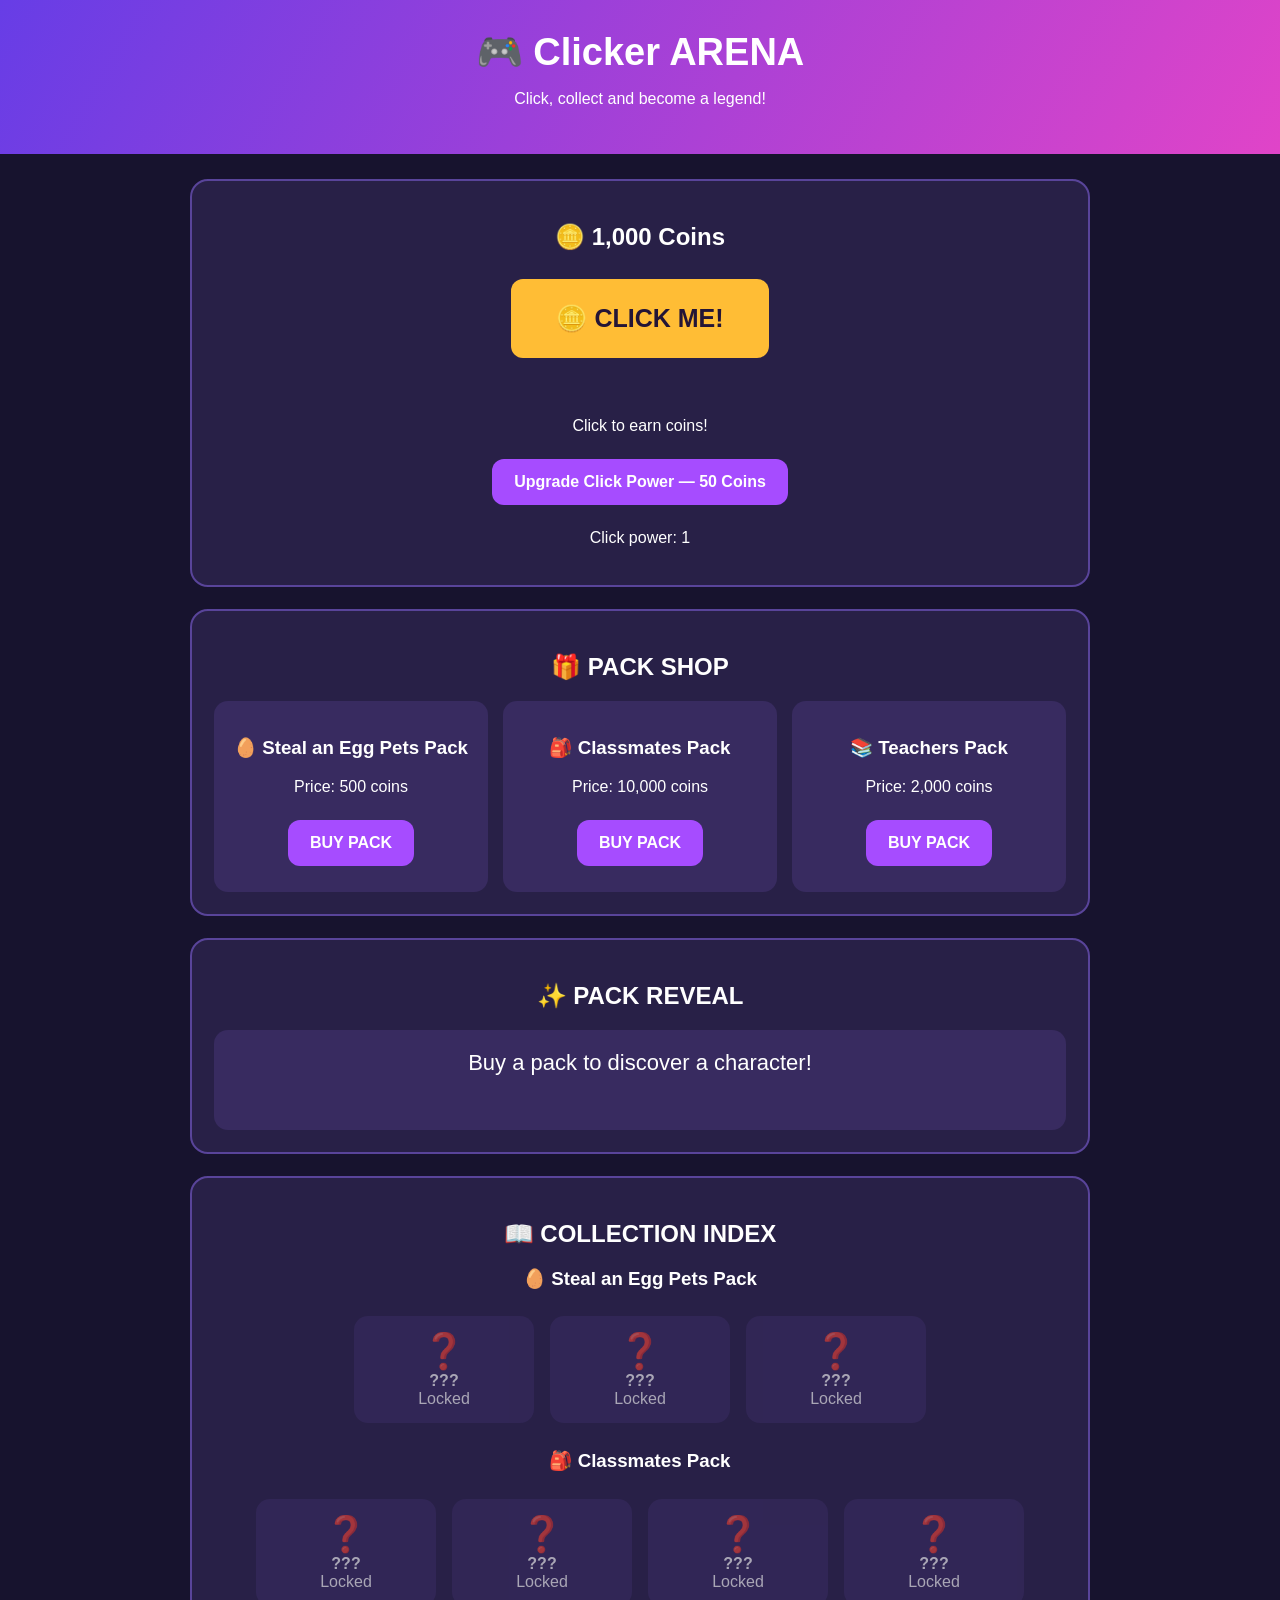
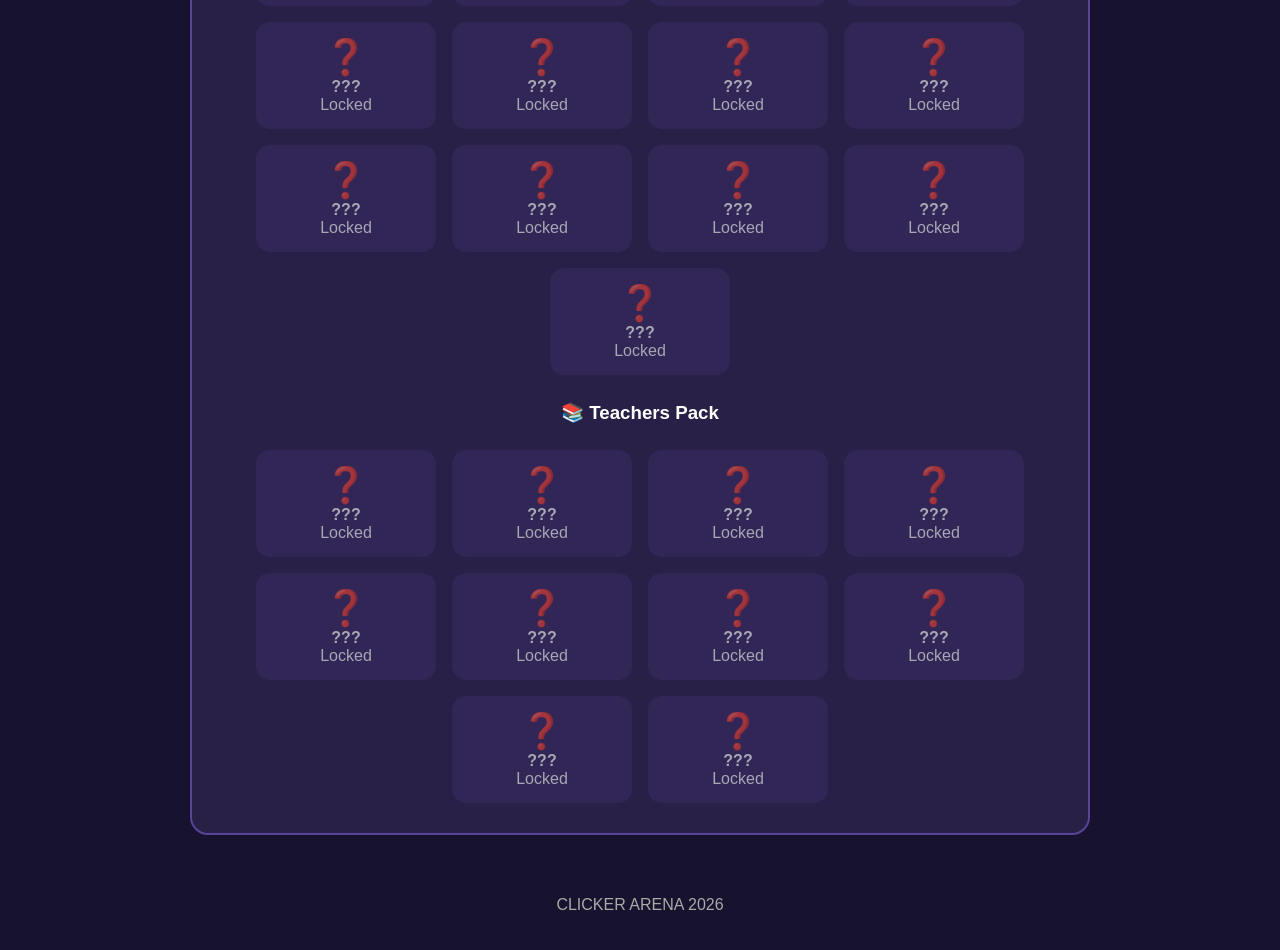
==== index.html @ 35f388dc "Rename ARCADE ARENA to CLICKER ARENA" ====
<!DOCTYPE html>
<html lang="en">
<head>
  <meta charset="UTF-8">
  <meta name="viewport" content="width=device-width, initial-scale=1.0">
  <title>ARCADE ARENA</title>
  <link rel="stylesheet" href="style.css">
</head>
<body>
  <header>
    <h1>🎮 Clicker ARENA</h1>
    <p>Click, collect and become a legend!</p>
  </header>

  <main>
    <section class="coin-area">
      <h2>🪙 <span id="coins">0</span> Coins</h2>
      <button id="clickButton" onclick="clickCoin()">
        🪙 CLICK ME!
      </button>
      <div id="floatingRewards"></div>
      <p>Click to earn coins!</p>
      <button onclick="buyUpgrade()" id="upgradeButton">
        Upgrade Click Power — 50 Coins
      </button>
      <p>Click power: <span id="power">1</span></p>
    </section>

    <section>
      <h2>🎁 PACK SHOP</h2>
      <div id="packShop" class="pack-grid"></div>
    </section>

    <section>
      <h2>✨ PACK REVEAL</h2>
      <div id="reveal">
        Buy a pack to discover a character!
      </div>
    </section>

    <section>
      <h2>📖 COLLECTION INDEX</h2>
      <div id="collection"></div>
    </section>

    <p id="message"></p>
  </main>

  <footer>
    <p>CLICKER ARENA 2026</p>
  </footer>

  <script src="script.js"></script>
</body>
</html>
---- style.css ----
* {
  box-sizing: border-box;
}

body {
  margin: 0;
  font-family: Arial, sans-serif;
  background: #17132e;
  color: white;
  text-align: center;
}

header {
  background: linear-gradient(120deg, #673de6, #e044c8);
  padding: 30px 15px;
}

header h1 {
  font-size: 38px;
  margin: 0 0 10px;
}

main {
  width: 90%;
  max-width: 900px;
  margin: 25px auto;
}

section {
  background: #282047;
  border: 2px solid #59449a;
  border-radius: 18px;
  padding: 22px;
  margin: 22px 0;
}

button {
  border: none;
  border-radius: 12px;
  padding: 14px 22px;
  margin: 8px;
  background: #a64cff;
  color: white;
  font-size: 16px;
  font-weight: bold;
  cursor: pointer;
}

button:hover {
  background: #c078ff;
  transform: scale(1.04);
}

#clickButton {
  background: #ffbd35;
  color: #241536;
  font-size: 25px;
  padding: 25px 45px;
}

.pack-grid {
  display: grid;
  grid-template-columns: repeat(auto-fit, minmax(190px, 1fr));
  gap: 15px;
}

.pack {
  background: #382b60;
  border-radius: 14px;
  padding: 18px;
}

#reveal {
  min-height: 100px;
  padding: 20px;
  font-size: 22px;
  background: #382b60;
  border-radius: 14px;
}

.character {
  display: inline-block;
  width: 180px;
  margin: 8px;
  padding: 15px;
  background: #382b60;
  border-radius: 14px;
}

.locked {
  opacity: 0.6;
}

#floatingRewards {
  min-height: 35px;
  color: #70ff9a;
  font-weight: bold;
  font-size: 23px;
}

#message {
  color: #ffd65c;
  font-weight: bold;
}

footer {
  padding: 20px;
  color: #aaa;
}
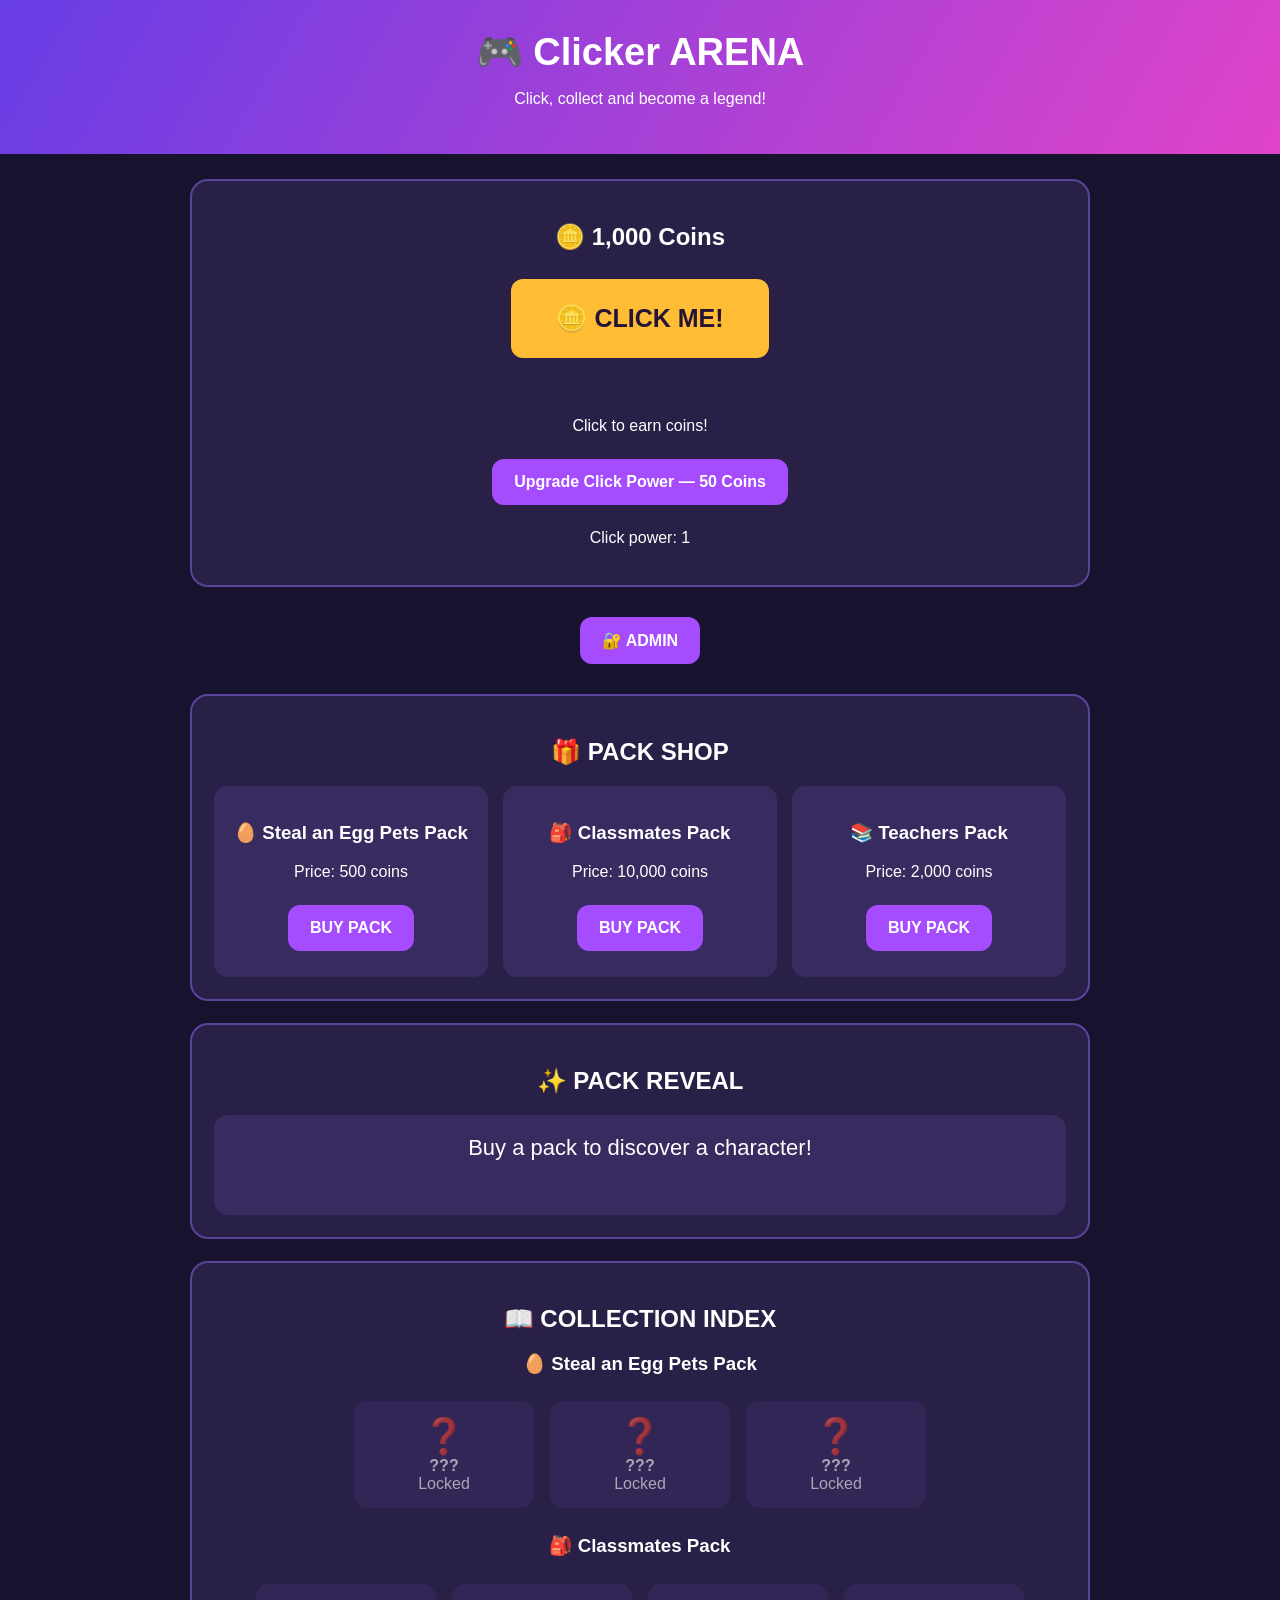
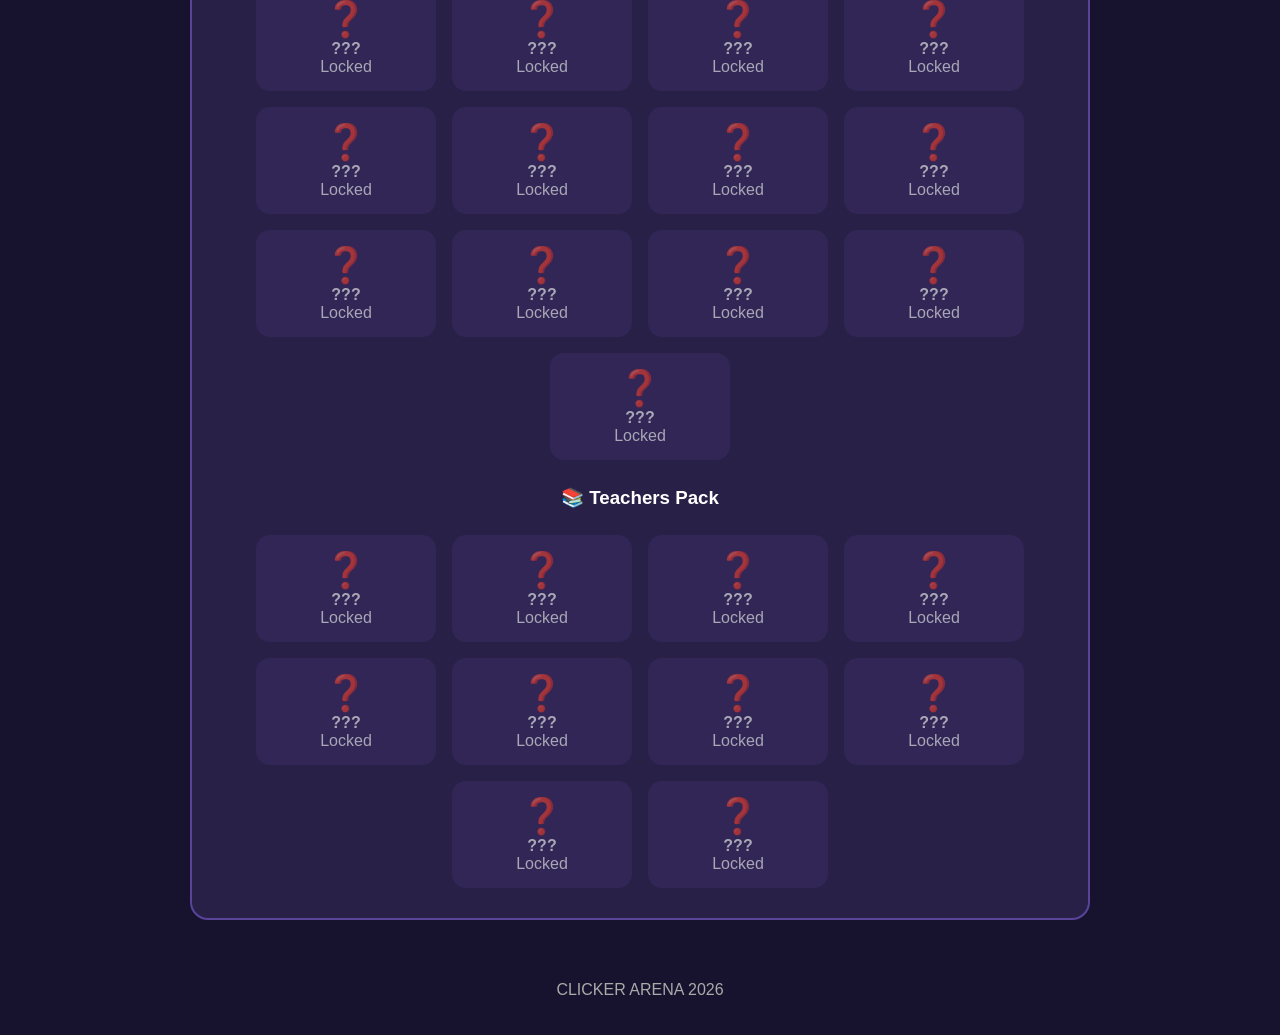
==== commit 7b8b99a0: "Add admin button to index.html" ====
--- a/index.html
+++ b/index.html
@@ -26,7 +26,9 @@
       </button>
       <p>Click power: <span id="power">1</span></p>
     </section>
-
+    <button onclick="openAdmin()" id="adminButton">
+  🔐 ADMIN
+</button>
     <section>
       <h2>🎁 PACK SHOP</h2>
       <div id="packShop" class="pack-grid"></div>
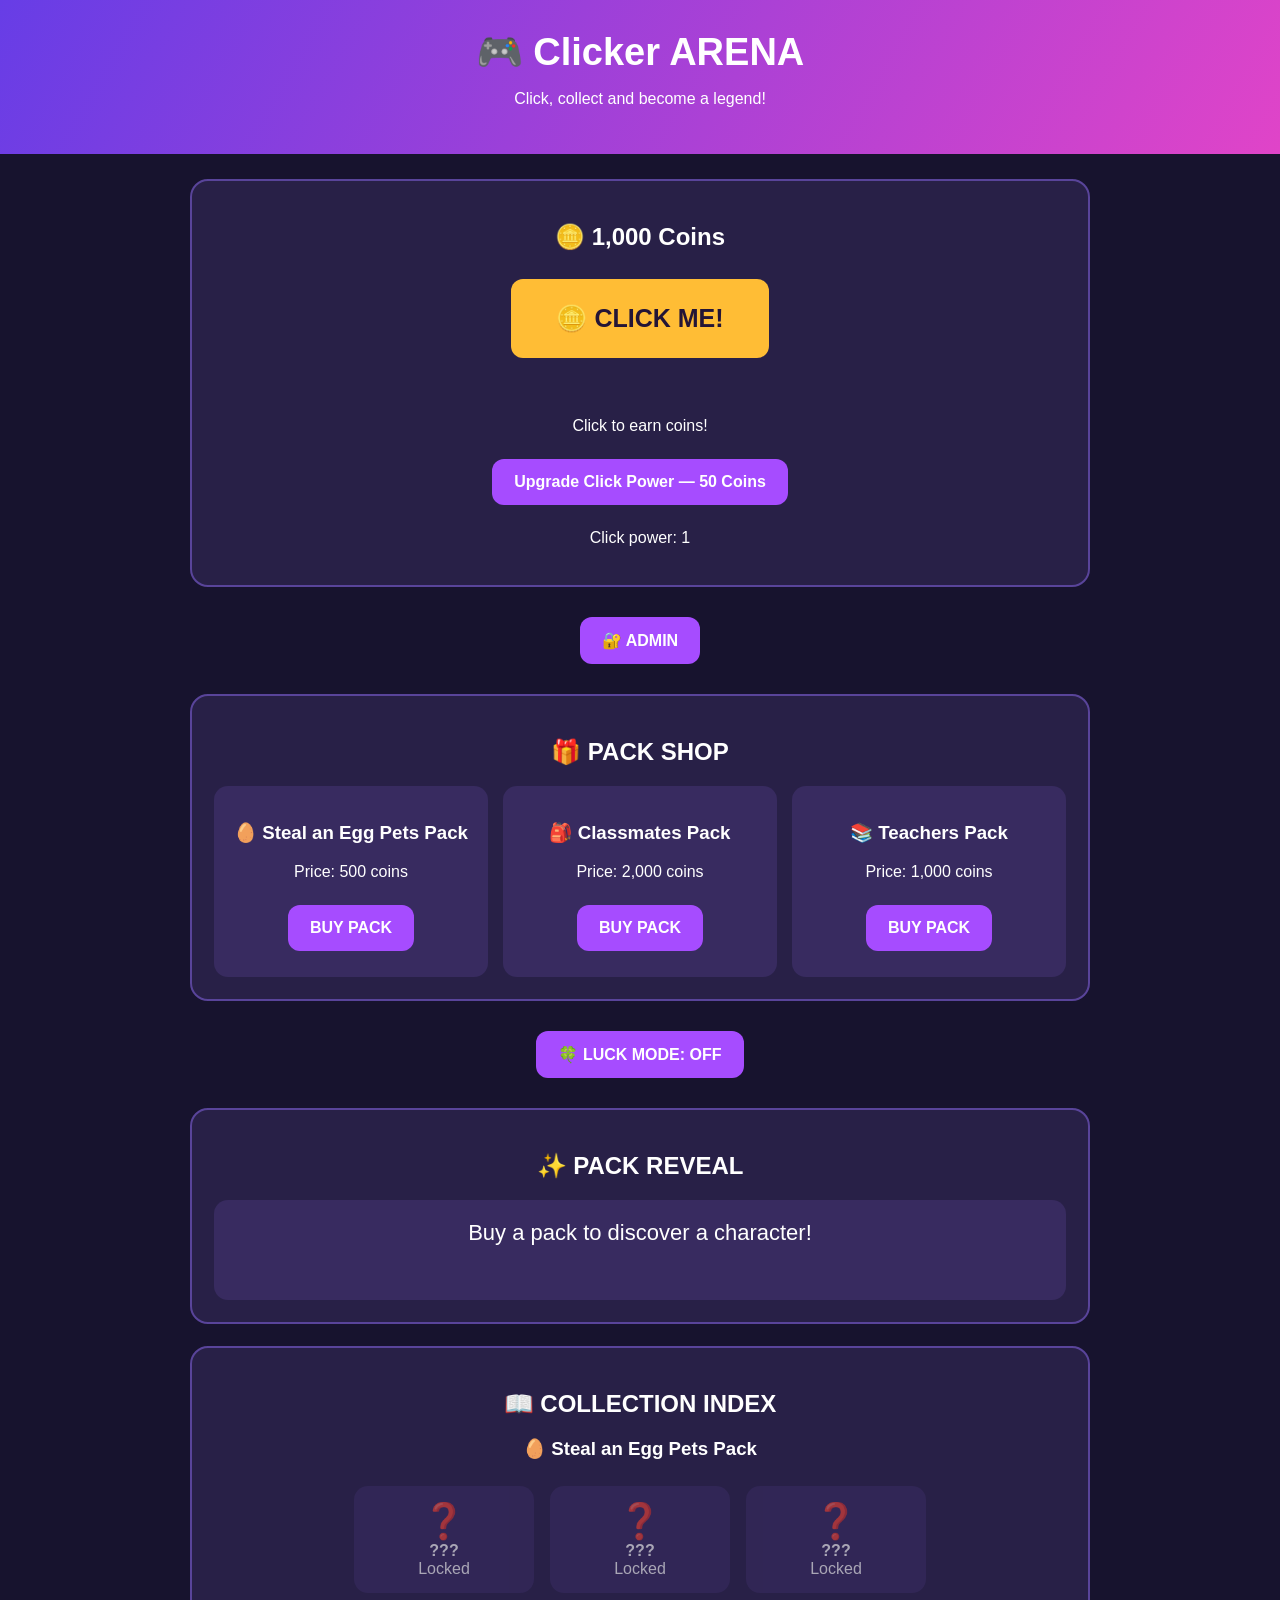
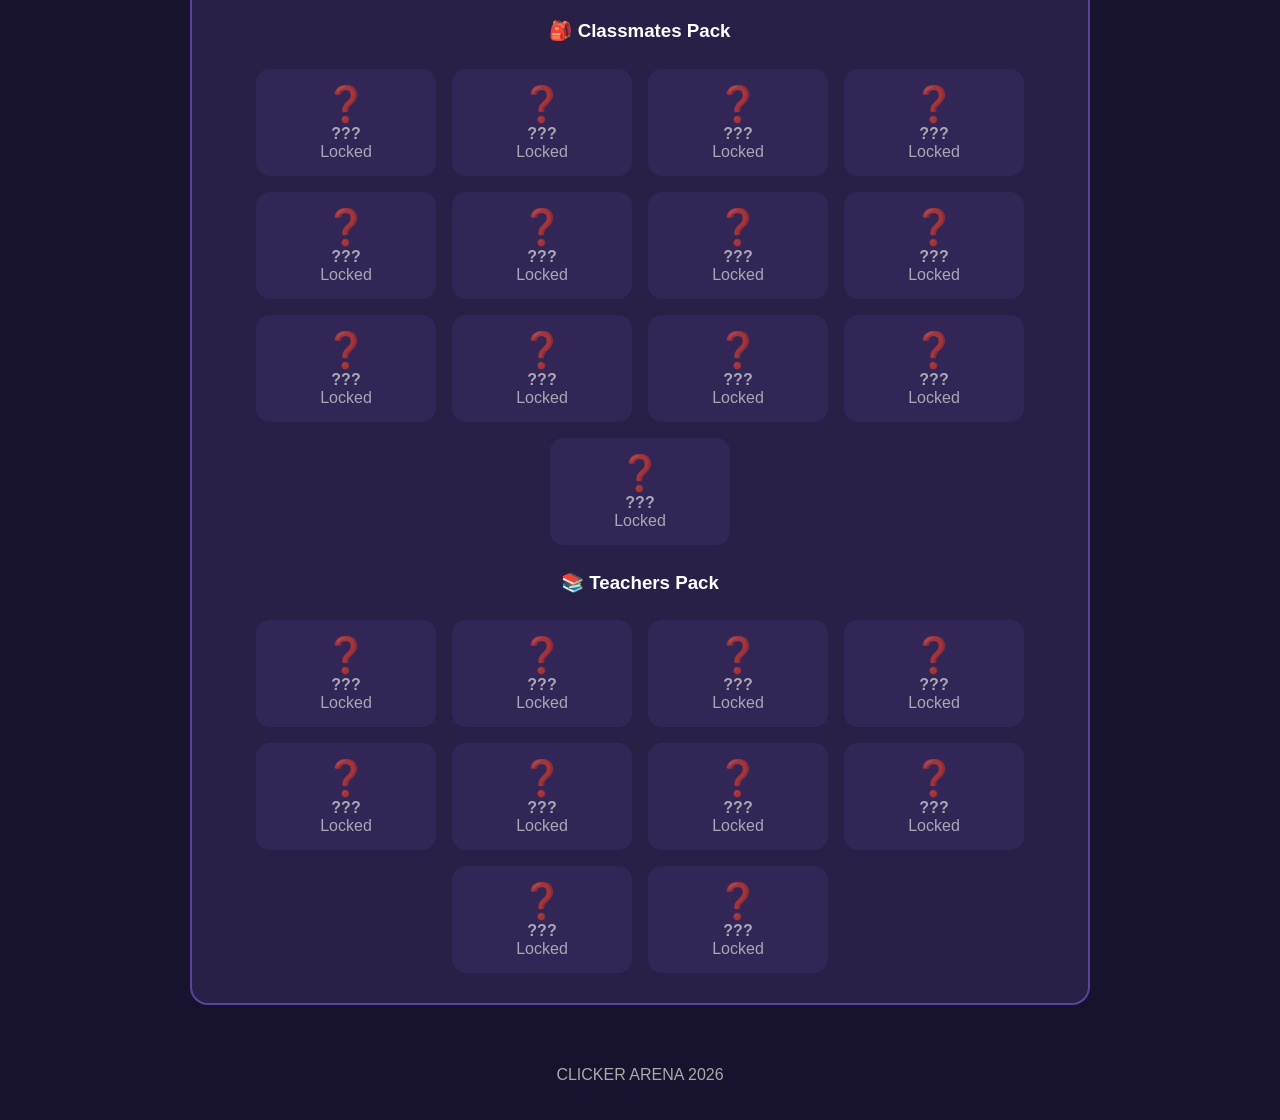
==== commit 7e1a80e7: "Update index.html" ====
--- a/index.html
+++ b/index.html
@@ -33,7 +33,9 @@
       <h2>🎁 PACK SHOP</h2>
       <div id="packShop" class="pack-grid"></div>
     </section>
-
+<button onclick="toggleLuck()" id="luckButton">
+  🍀 LUCK MODE: OFF
+</button>
     <section>
       <h2>✨ PACK REVEAL</h2>
       <div id="reveal">
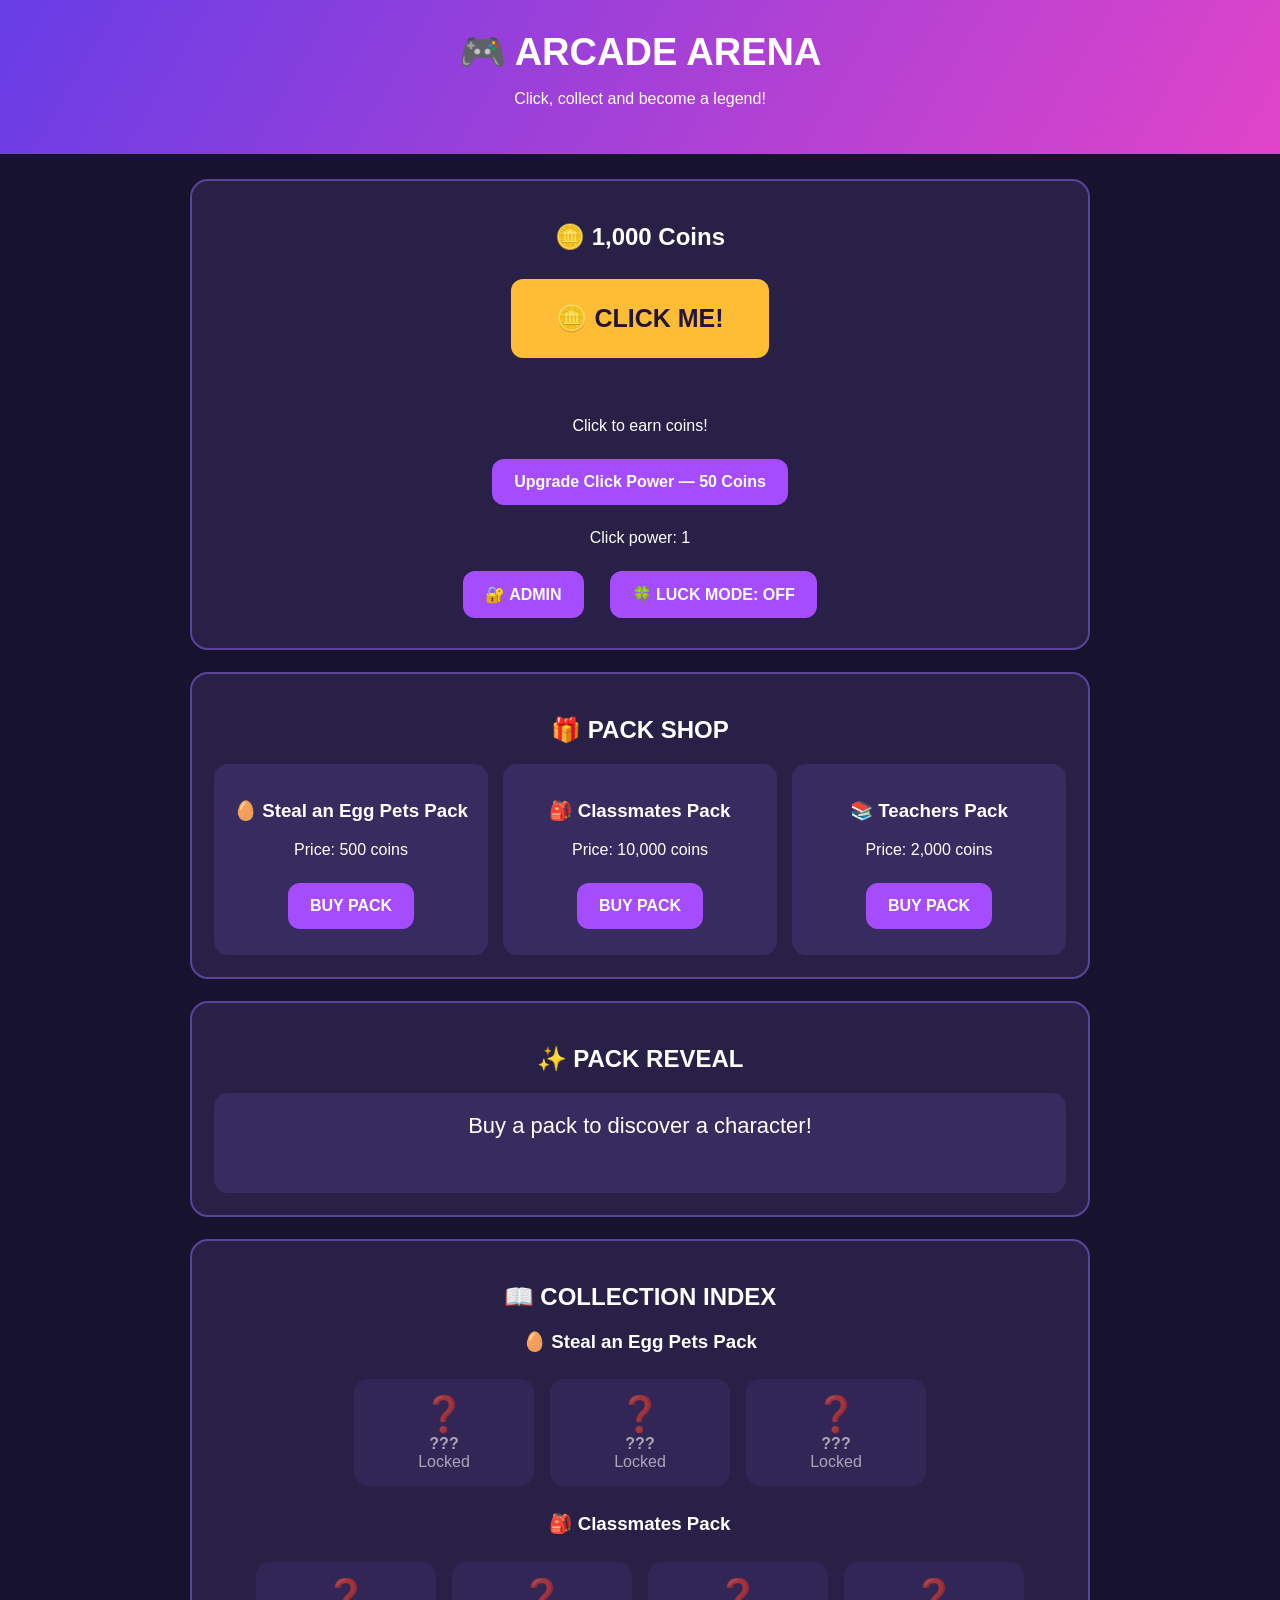
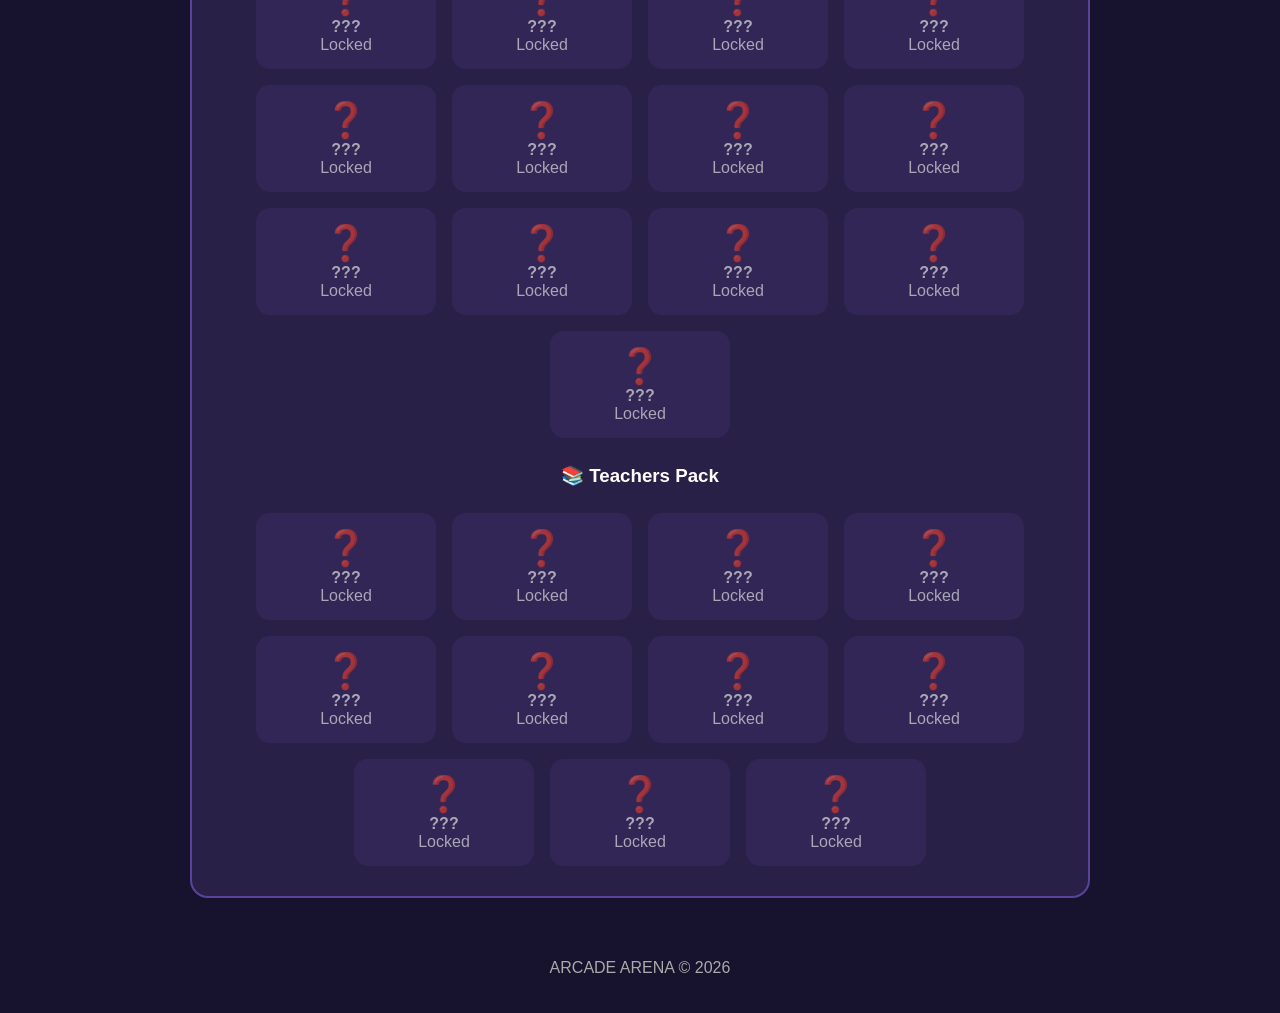
==== commit 6551c93a: "Update index.html" ====
--- a/index.html
+++ b/index.html
@@ -9,33 +9,43 @@
 </head>
 <body>
   <header>
-    <h1>🎮 Clicker ARENA</h1>
+    <h1>🎮 ARCADE ARENA</h1>
     <p>Click, collect and become a legend!</p>
   </header>
 
   <main>
     <section class="coin-area">
       <h2>🪙 <span id="coins">0</span> Coins</h2>
+
       <button id="clickButton" onclick="clickCoin()">
         🪙 CLICK ME!
       </button>
+
       <div id="floatingRewards"></div>
       <p>Click to earn coins!</p>
+
       <button onclick="buyUpgrade()" id="upgradeButton">
         Upgrade Click Power — 50 Coins
       </button>
+
       <p>Click power: <span id="power">1</span></p>
+
+      <div style="display:flex; gap:10px; justify-content:center; flex-wrap:wrap;">
+        <button onclick="openAdmin()" id="adminButton">
+          🔐 ADMIN
+        </button>
+
+        <button onclick="toggleLuck()" id="luckButton">
+          🍀 LUCK MODE: OFF
+        </button>
+      </div>
     </section>
-    <button onclick="openAdmin()" id="adminButton">
-  🔐 ADMIN
-</button>
+
     <section>
       <h2>🎁 PACK SHOP</h2>
       <div id="packShop" class="pack-grid"></div>
     </section>
-<button onclick="toggleLuck()" id="luckButton">
-  🍀 LUCK MODE: OFF
-</button>
+
     <section>
       <h2>✨ PACK REVEAL</h2>
       <div id="reveal">
@@ -52,7 +62,7 @@
   </main>
 
   <footer>
-    <p>CLICKER ARENA 2026</p>
+    <p>ARCADE ARENA © 2026</p>
   </footer>
 
   <script src="script.js"></script>
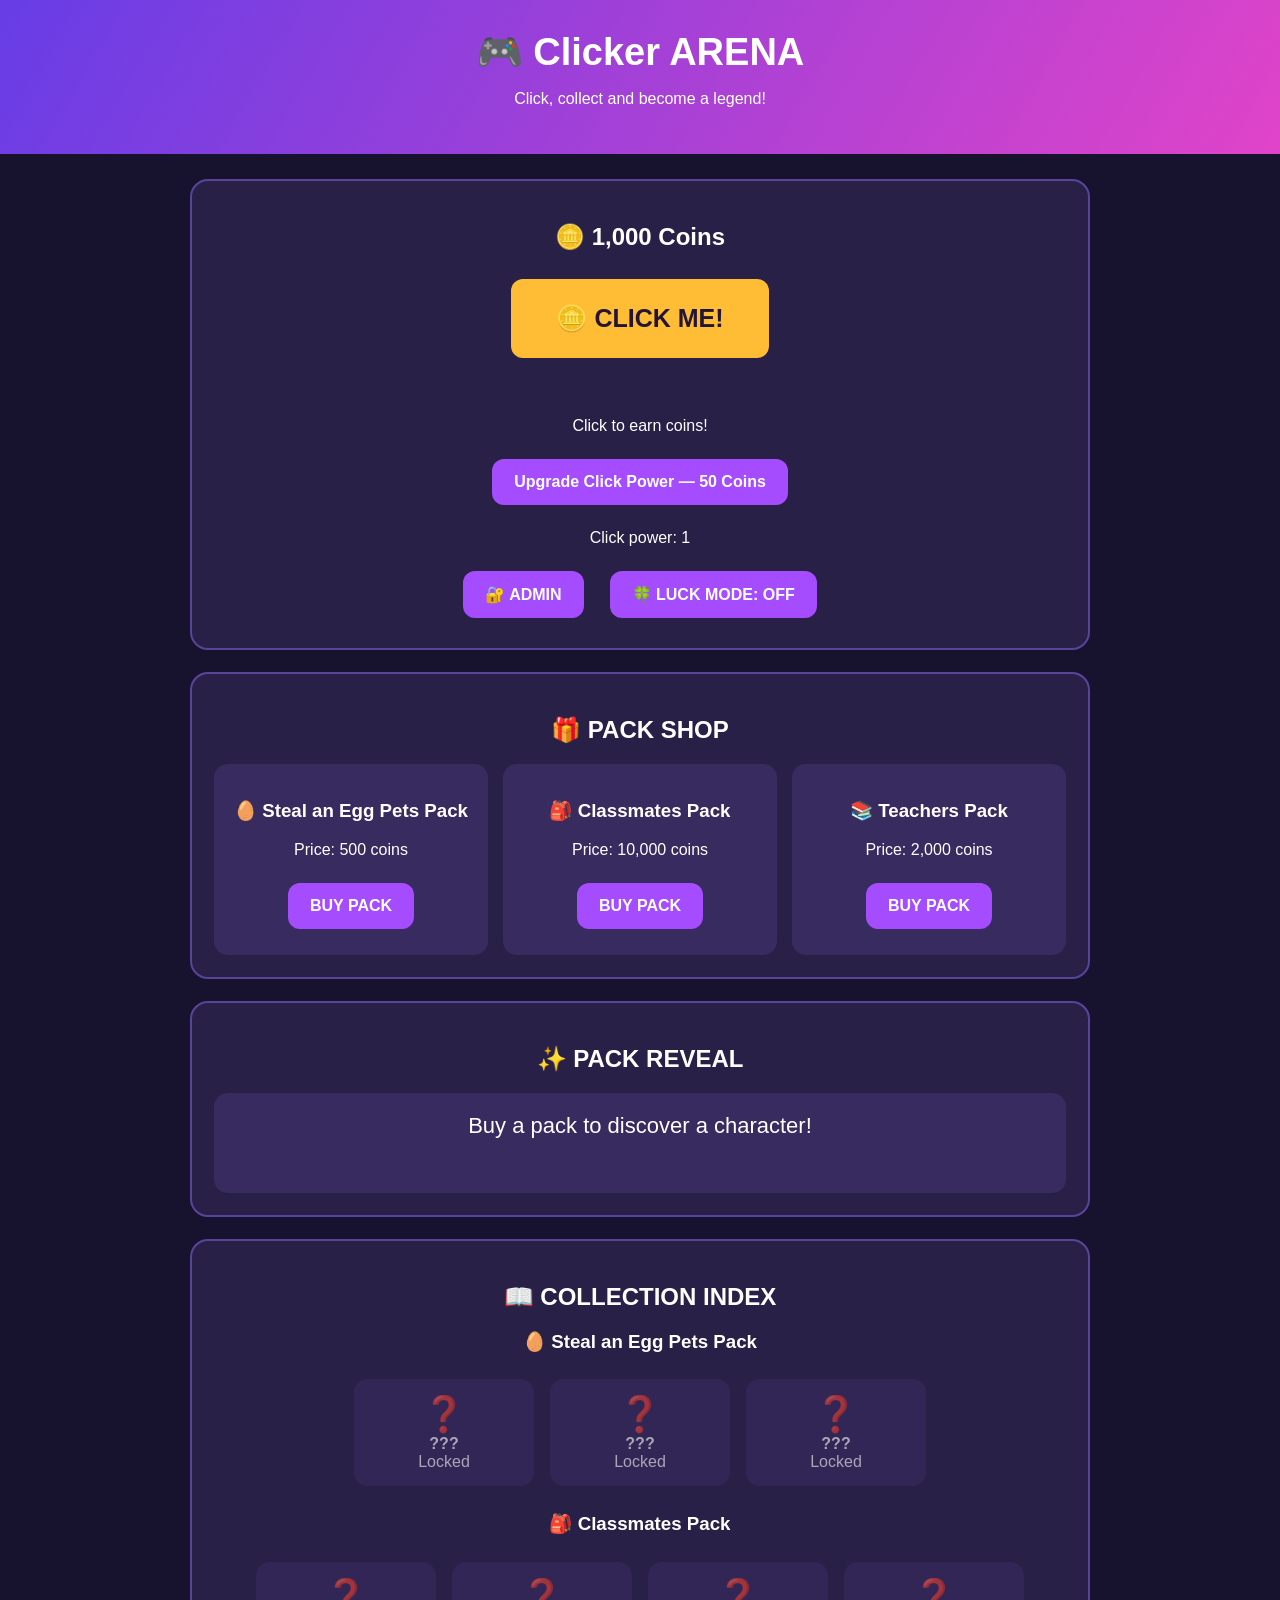
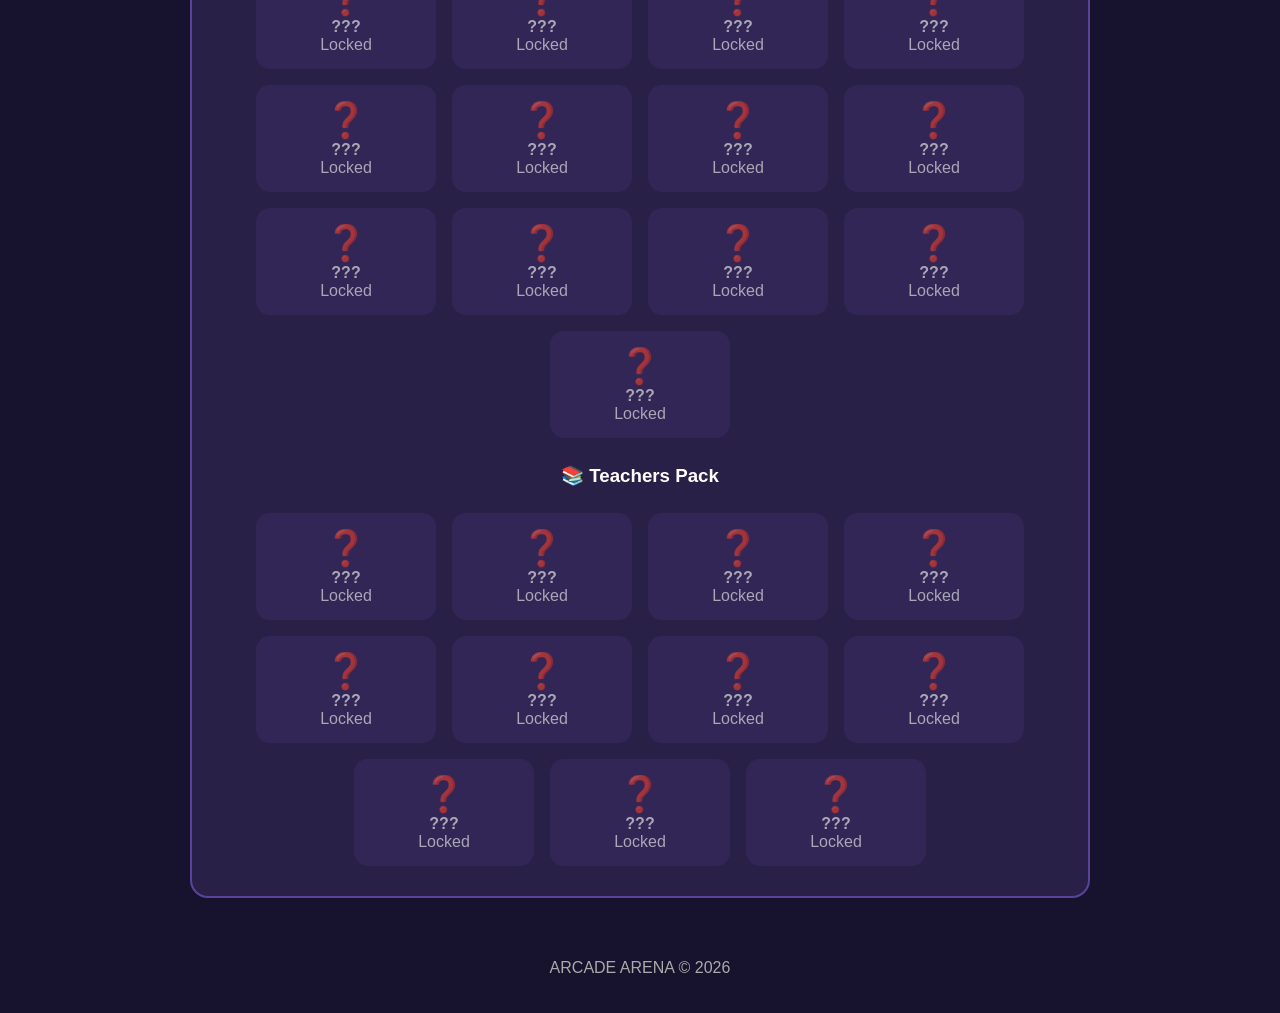
==== commit 2de49e23: "Update index.html" ====
--- a/index.html
+++ b/index.html
@@ -9,7 +9,7 @@
 </head>
 <body>
   <header>
-    <h1>🎮 ARCADE ARENA</h1>
+    <h1>🎮 Clicker ARENA</h1>
     <p>Click, collect and become a legend!</p>
   </header>
 
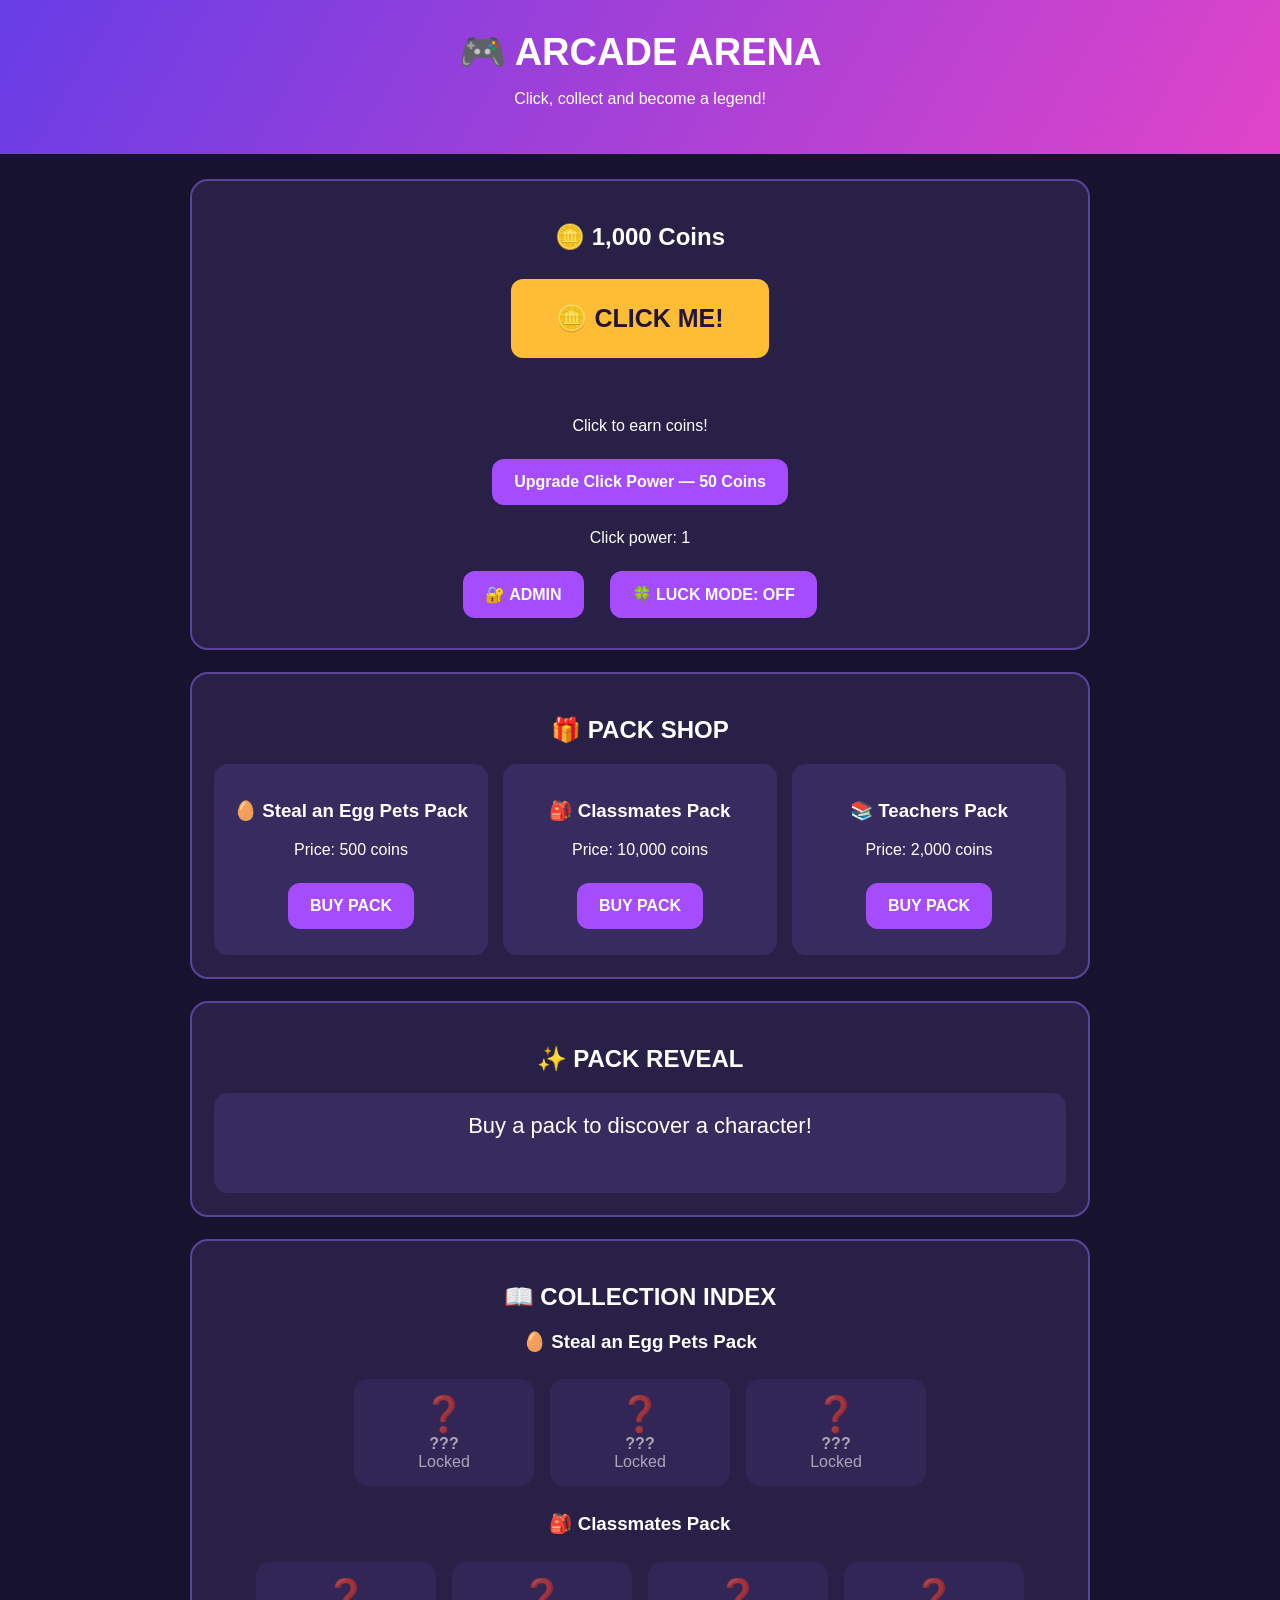
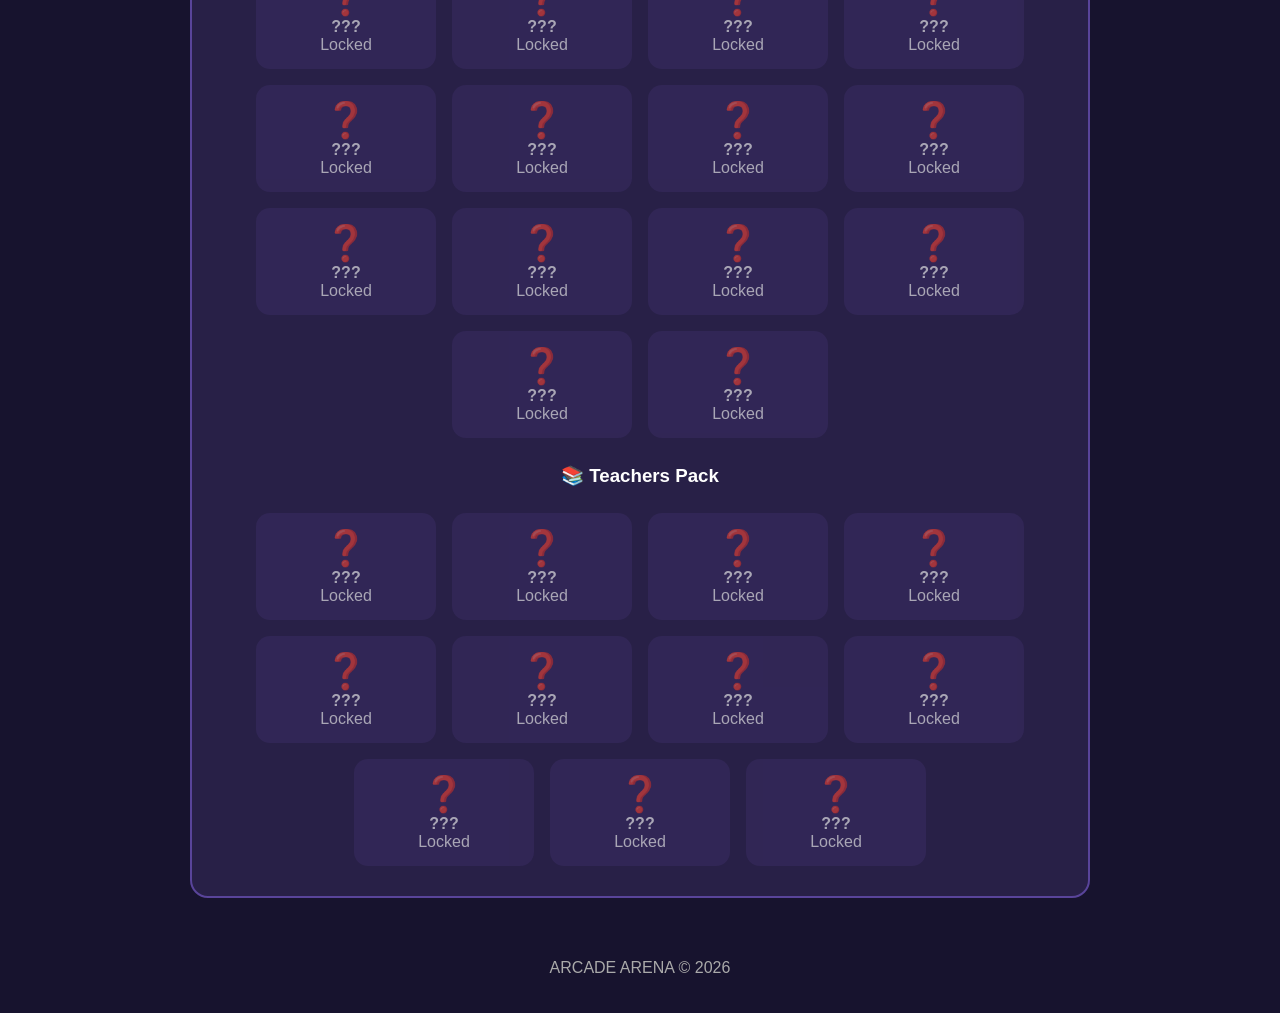
==== commit 0f6c0c24: "Update title and header for ARCADE ARENA" ====
--- a/index.html
+++ b/index.html
@@ -4,18 +4,22 @@
 <head>
   <meta charset="UTF-8">
   <meta name="viewport" content="width=device-width, initial-scale=1.0">
-  <title>ARCADE ARENA</title>
+
+  <title>ARCADE ARENA - Clicker Game</title>
+  <meta name="description" content="Play ARCADE ARENA! Click for coins, buy packs and collect characters.">
+
   <link rel="stylesheet" href="style.css">
 </head>
+
 <body>
   <header>
-    <h1>🎮 Clicker ARENA</h1>
+    <h1>🎮 ARCADE ARENA</h1>
     <p>Click, collect and become a legend!</p>
   </header>
 
   <main>
     <section class="coin-area">
-      <h2>🪙 <span id="coins">0</span> Coins</h2>
+      <h2>🪙 <span id="coins">1000</span> Coins</h2>
 
       <button id="clickButton" onclick="clickCoin()">
         🪙 CLICK ME!
@@ -24,18 +28,18 @@
       <div id="floatingRewards"></div>
       <p>Click to earn coins!</p>
 
-      <button onclick="buyUpgrade()" id="upgradeButton">
+      <button id="upgradeButton" onclick="buyUpgrade()">
         Upgrade Click Power — 50 Coins
       </button>
 
       <p>Click power: <span id="power">1</span></p>
 
-      <div style="display:flex; gap:10px; justify-content:center; flex-wrap:wrap;">
-        <button onclick="openAdmin()" id="adminButton">
+      <div class="admin-controls" style="display:flex; gap:10px; justify-content:center; flex-wrap:wrap;">
+        <button id="adminButton" onclick="openAdmin()">
           🔐 ADMIN
         </button>
 
-        <button onclick="toggleLuck()" id="luckButton">
+        <button id="luckButton" onclick="toggleLuck()">
           🍀 LUCK MODE: OFF
         </button>
       </div>
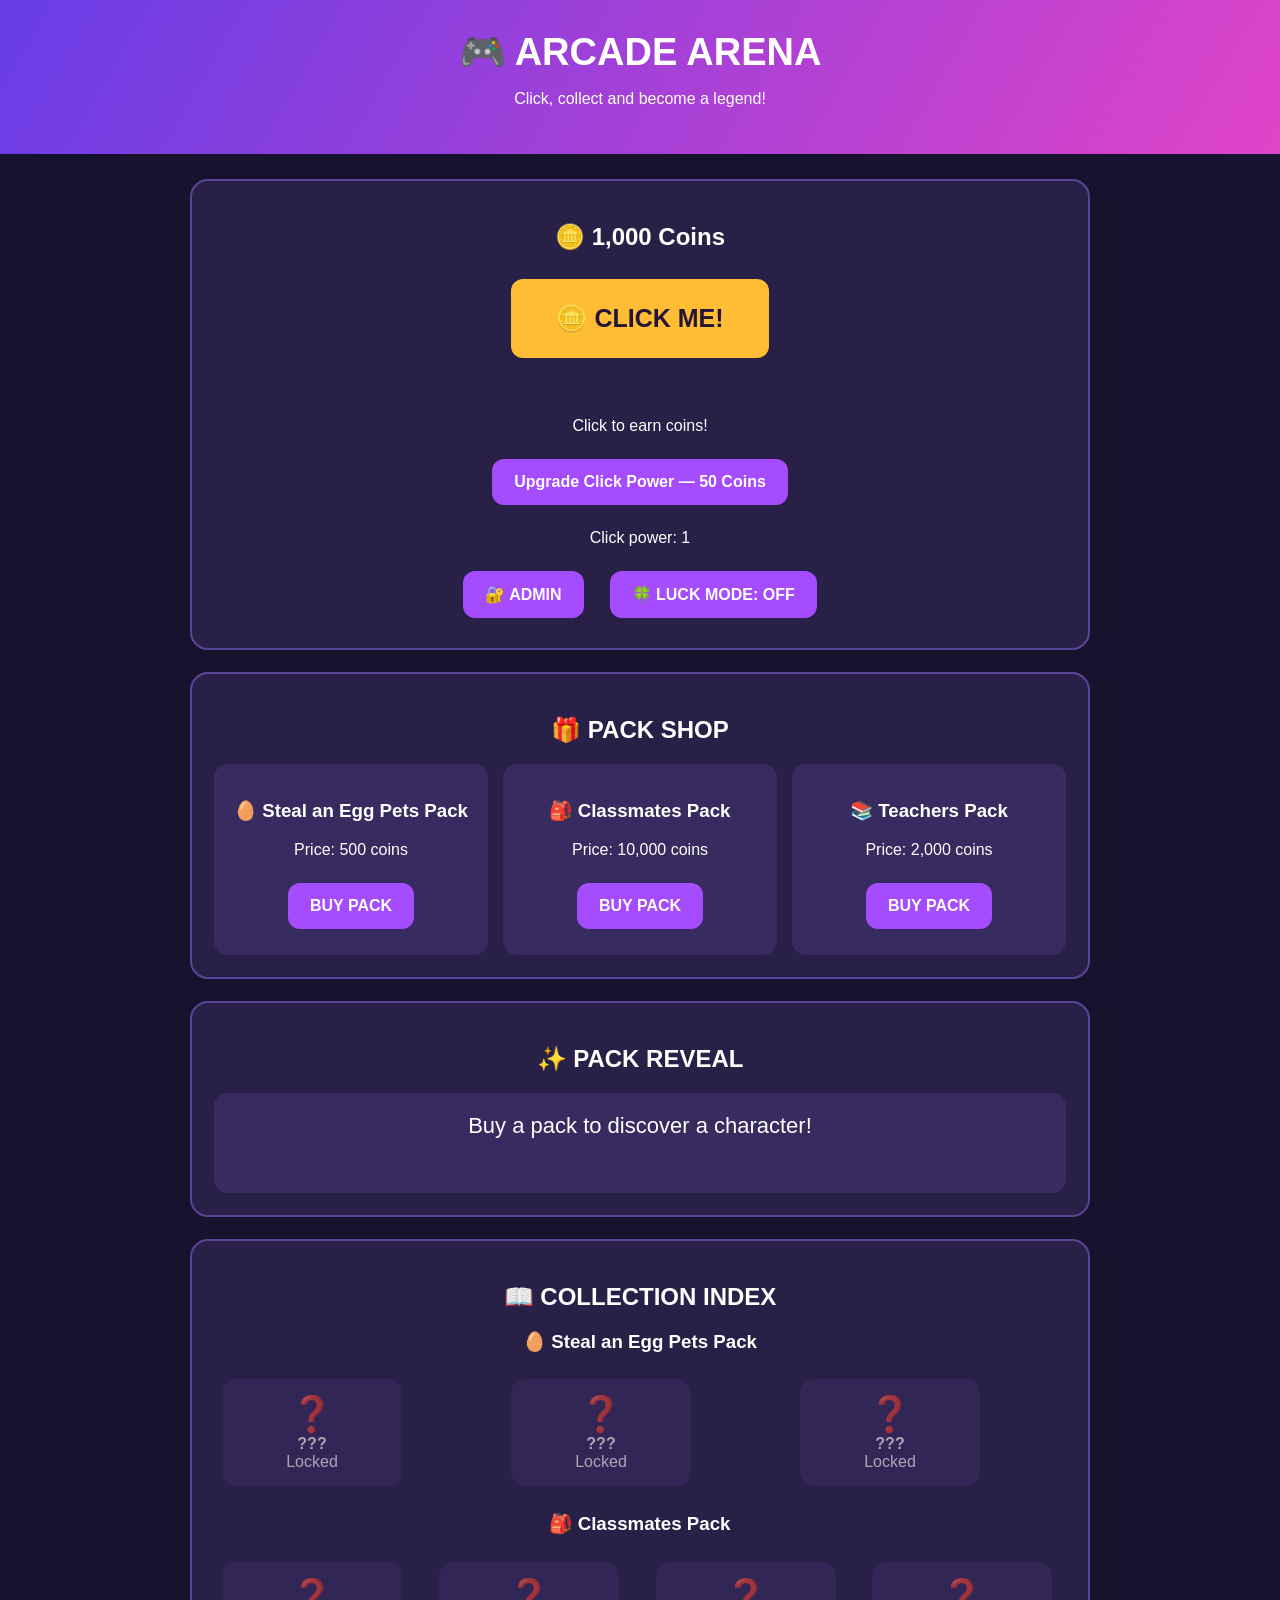
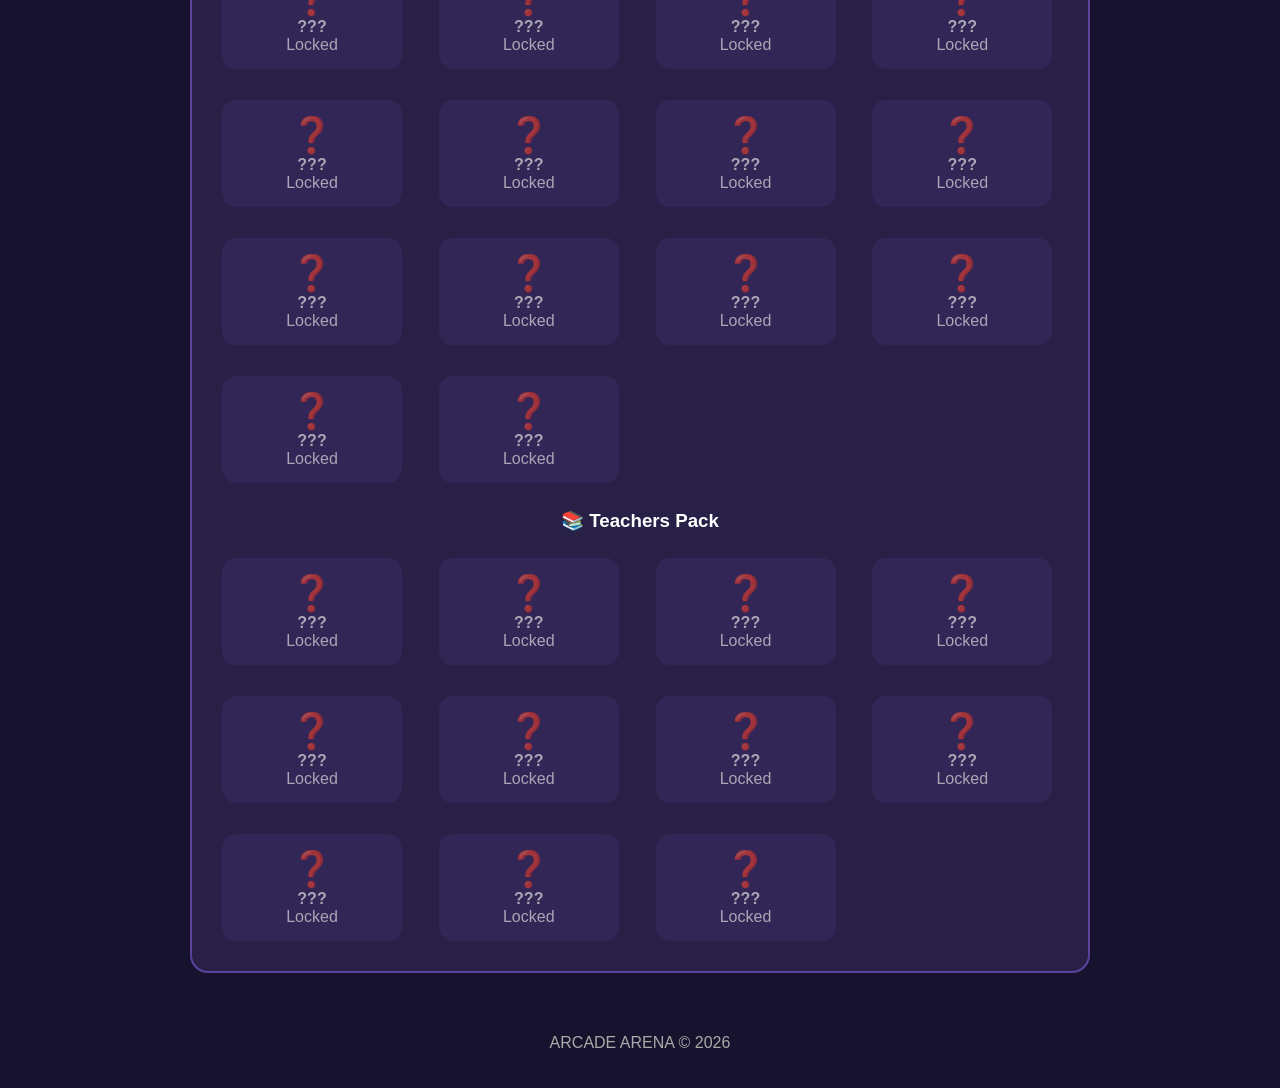
==== commit f9b8fb52: "Update index.html" ====
--- a/index.html
+++ b/index.html
@@ -68,7 +68,6 @@
   <footer>
     <p>ARCADE ARENA © 2026</p>
   </footer>
-
-  <script src="script.js"></script>
+<script src="script.js?v=3"></script>
 </body>
 </html>
